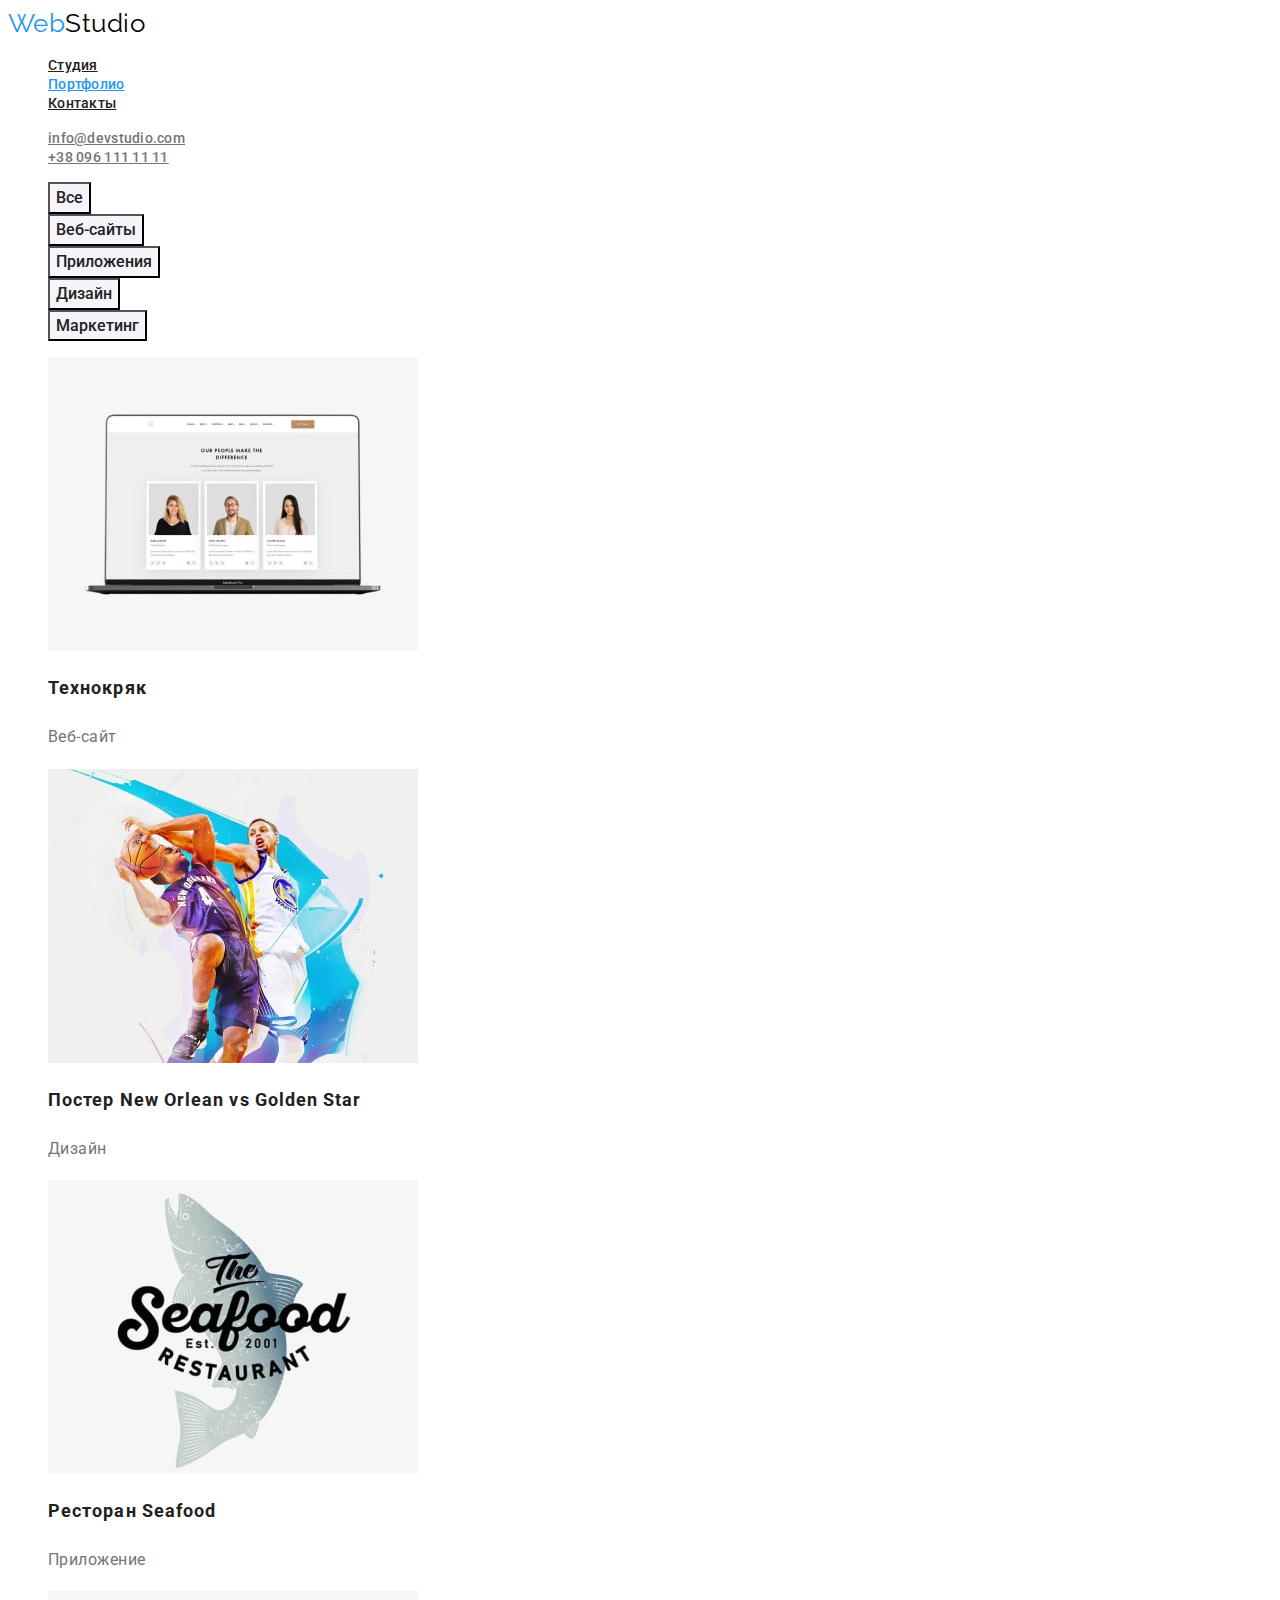
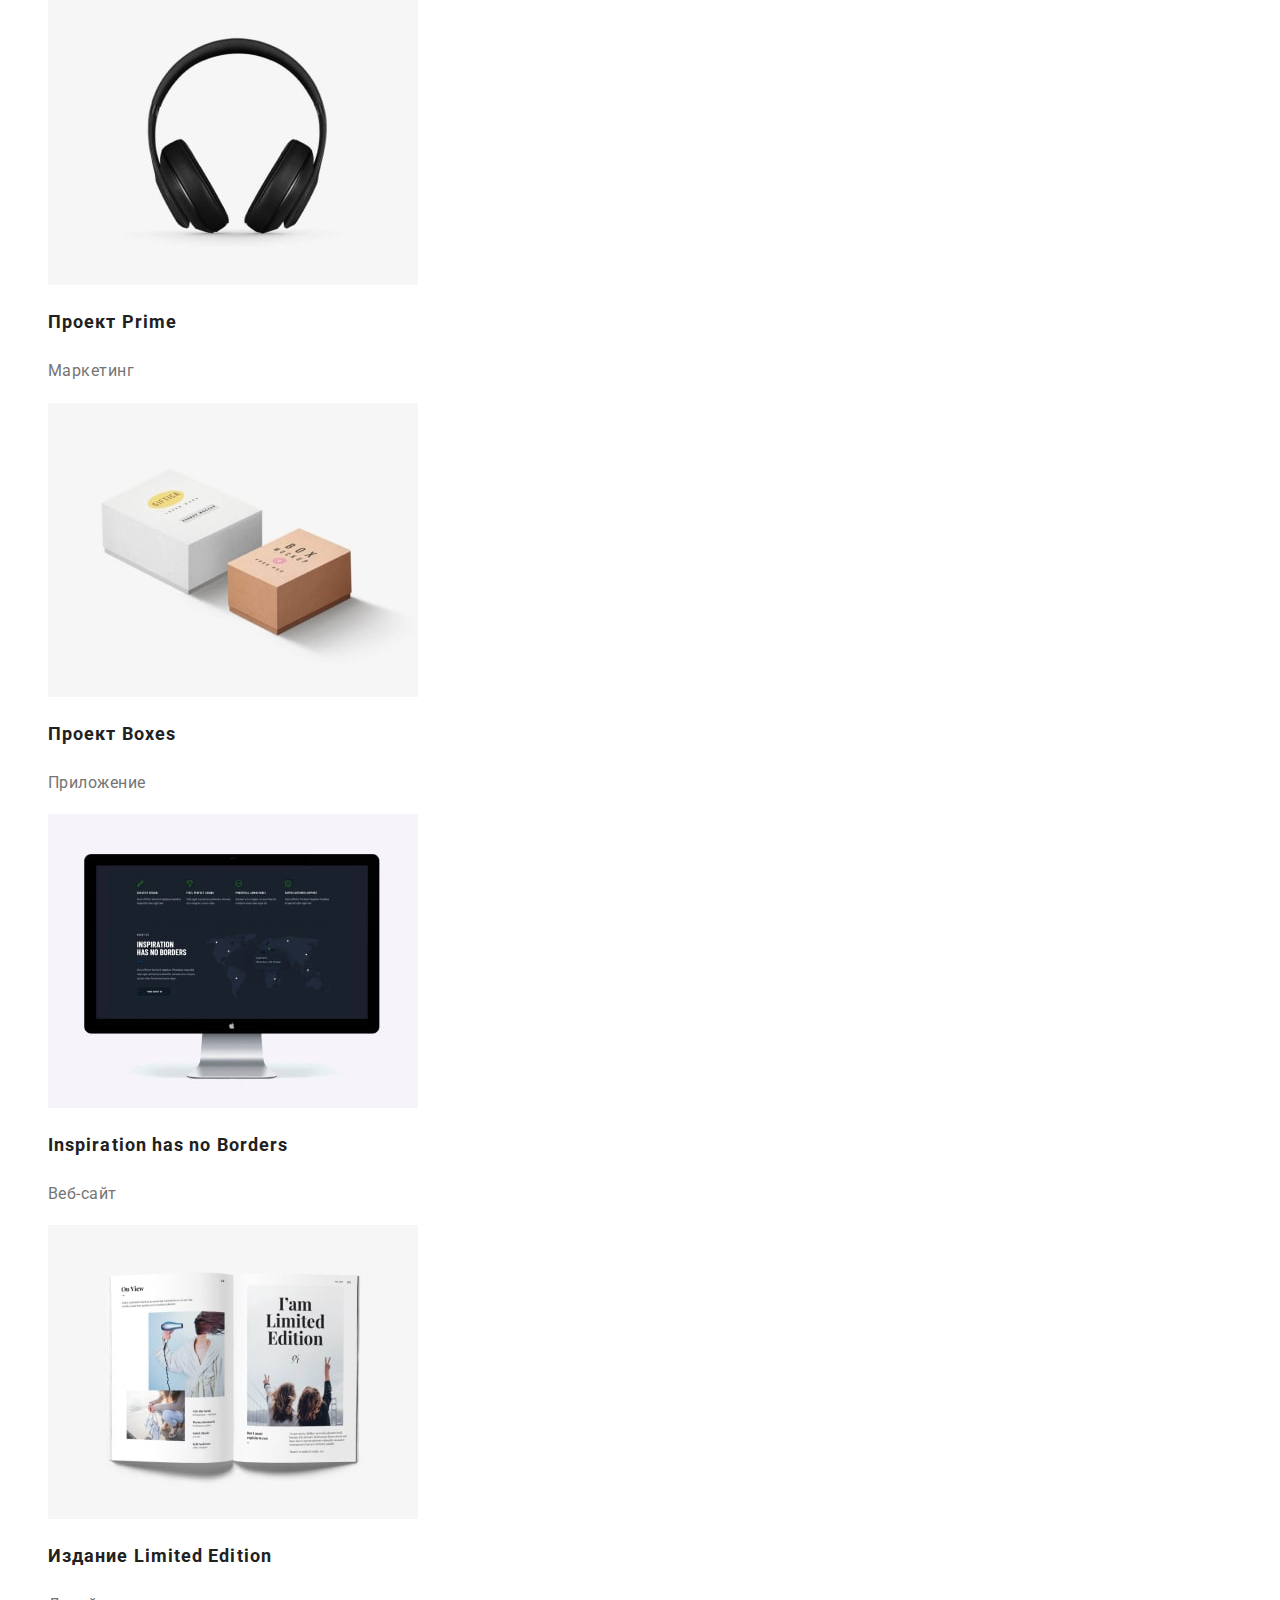
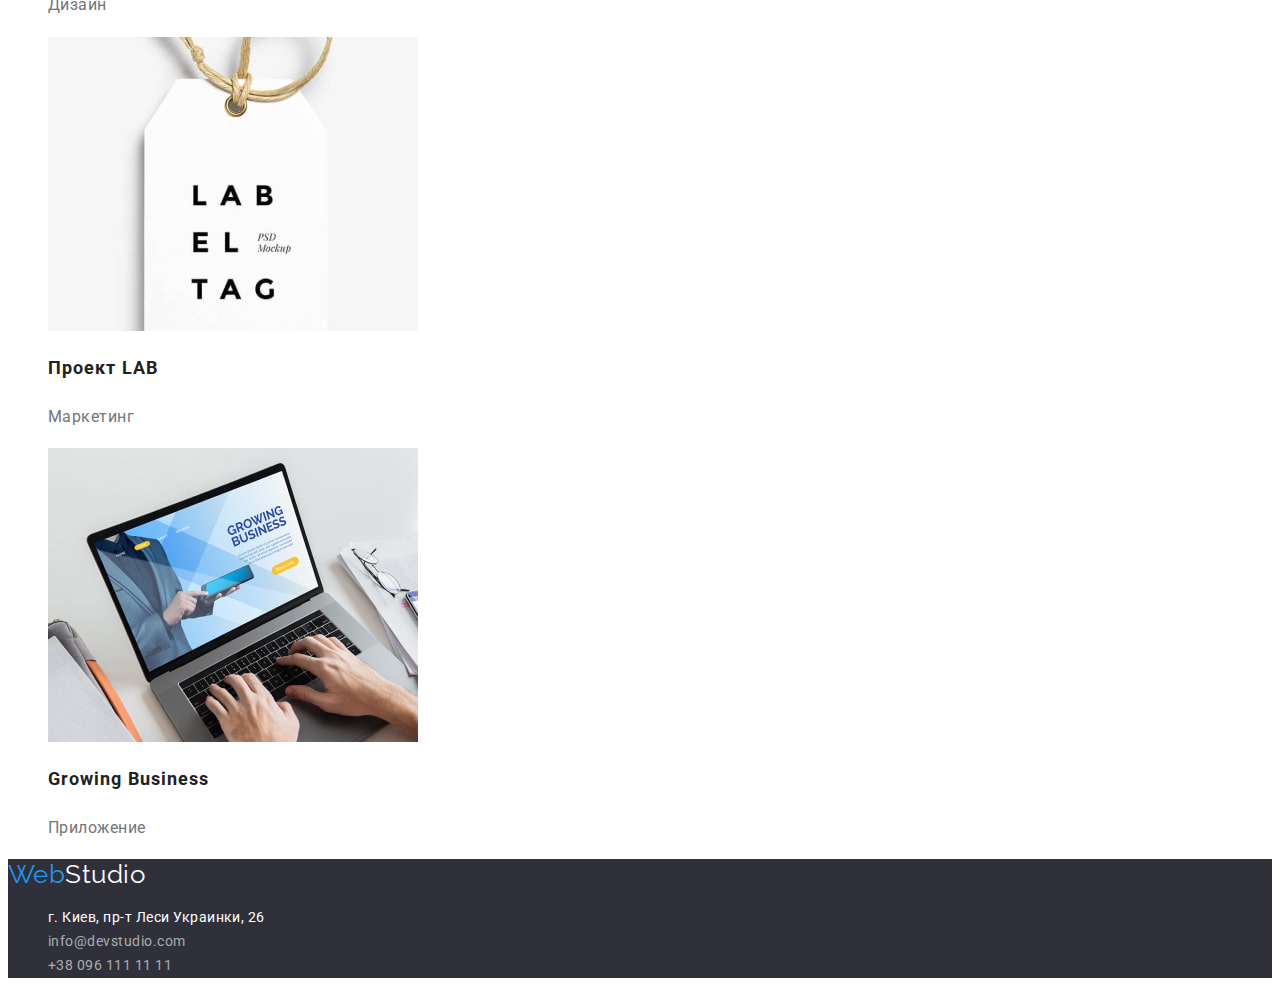
==== portfolio.html @ fdd0d10d "Добавляет вторую страницу, цветовое оформление и шрифты" ====
<!DOCTYPE html>
<html lang="ru">
<head>
    <meta charset="UTF-8">
    <meta http-equiv="X-UA-Compatible" content="IE=edge">
    <meta name="viewport" content="width=device-width, initial-scale=1.0">
    <title>WebStudio</title>
    <link rel="preconnect" href="https://fonts.googleapis.com">
    <link rel="preconnect" href="https://fonts.gstatic.com" crossorigin>
    <link href="https://fonts.googleapis.com/css2?family=Raleway:wght@700&family=Roboto:wght@400;500;700;900&display=swap" rel="stylesheet">
    <link rel="stylesheet" href="./css/styles.css">
</head>
<body>
    <!-- Шапка -->
<header>
    <nav>
    <a href="./index.html" class="header-logo"><span class="logo-part">Web</span>Studio</a>
    <ul class="header-nav list">
        <li><a href="./index.html" class="link">Студия</a></li>
        <li><a href="./portfolio.html" class="link current">Портфолио</a></li>
        <li><a href="" class="link">Контакты</a></li>
    </ul>
    </nav>
    <ul class="header-contacts list">
        <li><a href="mailto:info@devstudio.com" class="link">info@devstudio.com</a></li>
        <li><a href="tel:+380961111111" class="link">+38 096 111 11 11</a></li>
    </ul>
</header>
<main>
    <!-- Примеры работ -->
    <section class="portfolio">
        <h1 class="visually-hidden">Наши проекты</h1>
        <ul class="list">
            <li><button type="button" class="button secondary">Все</button></li>
            <li><button type="button" class="button secondary">Веб-сайты</button></li>
            <li><button type="button" class="button secondary">Приложения</button></li>
            <li><button type="button" class="button secondary">Дизайн</button></li>
            <li><button type="button" class="button secondary">Маркетинг</button></li>
        </ul>
        <ul class="list">
            <li>
                <a href="#">
                    <img src="./images/example1.jpg" alt="Технокряк" width="370">
                    <h2 class="portfolio-title">Технокряк</h2>
                    <p class="portfolio-text">Веб-сайт</p>
                </a>
            </li>
            <li>
                <a href="#">
                    <img src="./images/example2.jpg" alt="Постер New Orlean vs Golden Star" width="370">
                    <h2 class="portfolio-title">Постер New Orlean vs Golden Star</h2>
                    <p class="portfolio-text">Дизайн</p>
                </a>
            </li>
            <li>
                <a href="#">
                    <img src="./images/example3.jpg" alt="Ресторан Seafood" width="370">
                    <h2 class="portfolio-title">Ресторан Seafood</h2>
                    <p class="portfolio-text">Приложение</p>
                </a>
            </li>
            <li>
                <a href="#">
                    <img src="./images/example4.jpg" alt="Проект Prime" width="370">
                    <h2 class="portfolio-title">Проект Prime</h2>
                    <p class="portfolio-text">Маркетинг</p>
                </a>
            </li>
            <li>
                <a href="#">
                    <img src="./images/example5.jpg" alt="Проект Boxes" width="370">
                    <h2 class="portfolio-title">Проект Boxes</h2>
                    <p class="portfolio-text">Приложение</p>
                </a>
            </li>
            <li>
                <a href="#">
                    <img src="./images/example6.jpg" alt="Inspiration has no Borders" width="370">
                    <h2 class="portfolio-title">Inspiration has no Borders</h2>
                    <p class="portfolio-text">Веб-сайт</p>
                </a>
            </li>
            <li>
                <a href="#">
                    <img src="./images/example7.jpg" alt="Издание Limited Edition" width="370">
                    <h2 class="portfolio-title">Издание Limited Edition</h2>
                    <p class="portfolio-text">Дизайн</p>
                </a>
            </li>
            <li>
                <a href="#">
                    <img src="./images/example8.jpg" alt="Проект LAB" width="370">
                    <h2 class="portfolio-title">Проект LAB</h2>
                    <p class="portfolio-text">Маркетинг</p>
                </a>
            </li>
            <li>
                <a href="#">
                    <img src="./images/example9.jpg" alt="Growing Business" width="370">
                    <h2 class="portfolio-title">Growing Business</h2>
                    <p class="portfolio-text">Приложение</p>
                </a>
            </li>
        </ul>
    </section>
</main>
    <!-- Подвал -->
<footer class="footer">
    <a href="./index.html" class="footer-logo"><span class="logo-part">Web</span>Studio</a>
    <address class="address">
        <ul class="list">
            <li><a href="https://goo.gl/maps/SSPjzbEgwxRzzAgQ6" target="_blank" rel="noopener noreferrer nofollow" class="address-map">г. Киев, пр-т Леси Украинки, 26</a></li>
            <li><a href="mailto:info@devstudio.com" class="footer-contacts">info@devstudio.com</a></li>
            <li><a href="tel:+380961111111" class="footer-contacts">+38 096 111 11 11</a></li>
        </ul>
    </address>
</footer>
</body>
</html>
---- css/styles.css ----
/* 
цвет заголовков #212121
цвет текста #757575 
цвет акцента #2196F3
футер бекграунд #2F303A
футер контакты rgba(255, 255, 255, 0.6)
команда бекграунд #F5F4FA
*/
:root {
    --primary-text-color: #757575;
    --title-text-color: #212121;
    --accent-color: #2196F3;
    --primary-white-color: #FFFFFF;
    --secondary-bg-color: #F5F4FA;
}

body {
    background-color: var(--primary-white-color);
    color: var(--primary-text-color);
    
    font-family: 'Roboto', sans-serif;
    letter-spacing: 0.03em;
}

.list{
    list-style: none;
}

/* Header */

.header-logo {
    color: #000000;
    text-decoration: none;
    
    font-family: 'Raleway', sans-serif;
    font-size: 26px;
    line-height: 1.19;
}

.logo-part {
    color: var(--accent-color);
}

.header-nav .link {
    color: var(--title-text-color);
    font-weight: 500;
    font-size: 14px;
    line-height: 1.14;
    letter-spacing: 0.02em; 
}

.header-nav .link:hover,
.header-nav .link:focus {
    color: var(--accent-color);
}

.header-nav .link.current {
    color: var(--accent-color);
}

.header-contacts .link {
    color: var(--primary-text-color);
    font-weight: 500;
    font-size: 14px;
    line-height: 1.14px;
    letter-spacing: 0.02em;
}

.header-contacts .link:hover,
.header-contacts .link:focus {
    color: var(--accent-color);
}

/* Hero */

.hero {
    background-color: #2F303A;
}

.hero-title {
    color: var(--primary-white-color);
    font-weight: 900;
    font-size: 44px;
    line-height: 1.36;
    text-align: center;
    letter-spacing: 0.06em;
    text-transform: uppercase;
}

.button {
    background-color: var(--primary-white-color);
    color: var(--primary-text-color);
    
    font-family: inherit;

    cursor: pointer;
}

.button.primary {
    font-weight: 700;
    font-size: 16px;
    line-height: 1.9;
    letter-spacing: 0.06em;
}

.button.secondary {
    font-weight: 500;
    font-size: 16px;
    line-height: 1.62;
}

.button.primary,
.button.secondary:hover,
.button.secondary:focus {
    background-color: var(--accent-color);
    color: var(--primary-white-color);
}

.button.secondary,
.button.primary:hover,
.button.primary:focus {
    background-color: var(--secondary-bg-color);
    color: var(--title-text-color);
}

/* Features */

.visually-hidden {
    position: absolute;
    white-space: nowrap;
    width: 1px;
    height: 1px;
    overflow: hidden;
    border: 0;
    padding: 0;
    clip: rect(0 0 0 0);
    clip-path: inset(50%);
    margin: -1px;
}


.section-title {
    color: var(--title-text-color);
    font-size: 36px;
    line-height: 1.17;
    text-align: center;
}

.feature-list .title {
    color: var(--title-text-color);
    font-size: 14px;
    line-height: 1.14;
    text-transform: uppercase;
}

/* Team */

.section.team {
    background-color: #F5F4FA;
    
}


.section.team li {
    width: 270px;
    height: 368px;

    background-color: #FFFFFF;
    font-size: 16px;
    line-height: 1.19;
    text-align: center;
}

.team-list .title {
    color: var(--title-text-color);
    font-weight: 500;
    font-size: 16px;
    line-height: 1.19;
}

/* Footer */

.footer {
    background-color: #2F303A;
}

.footer-logo {
    color: var(--primary-white-color);
    text-decoration: none;
    
    font-family: 'Raleway', sans-serif;
    font-size: 26px;
    line-height: 1.19;
}

.address a {
    text-decoration: none;
    font-style: normal;
    font-weight: 400;
    font-size: 14px;
    line-height: 1.71;
}

.address-map {
    color: var(--primary-white-color);
}

.footer-contacts {
    color: rgba(255, 255, 255, 0.6);
}

.address-map:hover,
.address-map:focus,
.footer-contacts:hover,
.footer-contacts:focus {
    color: var(--accent-color);
}

/* Portfolio */

.portfolio a {
    text-decoration: none;
}

.portfolio-title {
    color: var(--title-text-color);
    font-size: 18px;
    line-height: 2;
    letter-spacing: 0.06em;
}

.portfolio-text {
    color: var(--primary-text-color);
    font-size: 16px;
    line-height: 1.9;
}
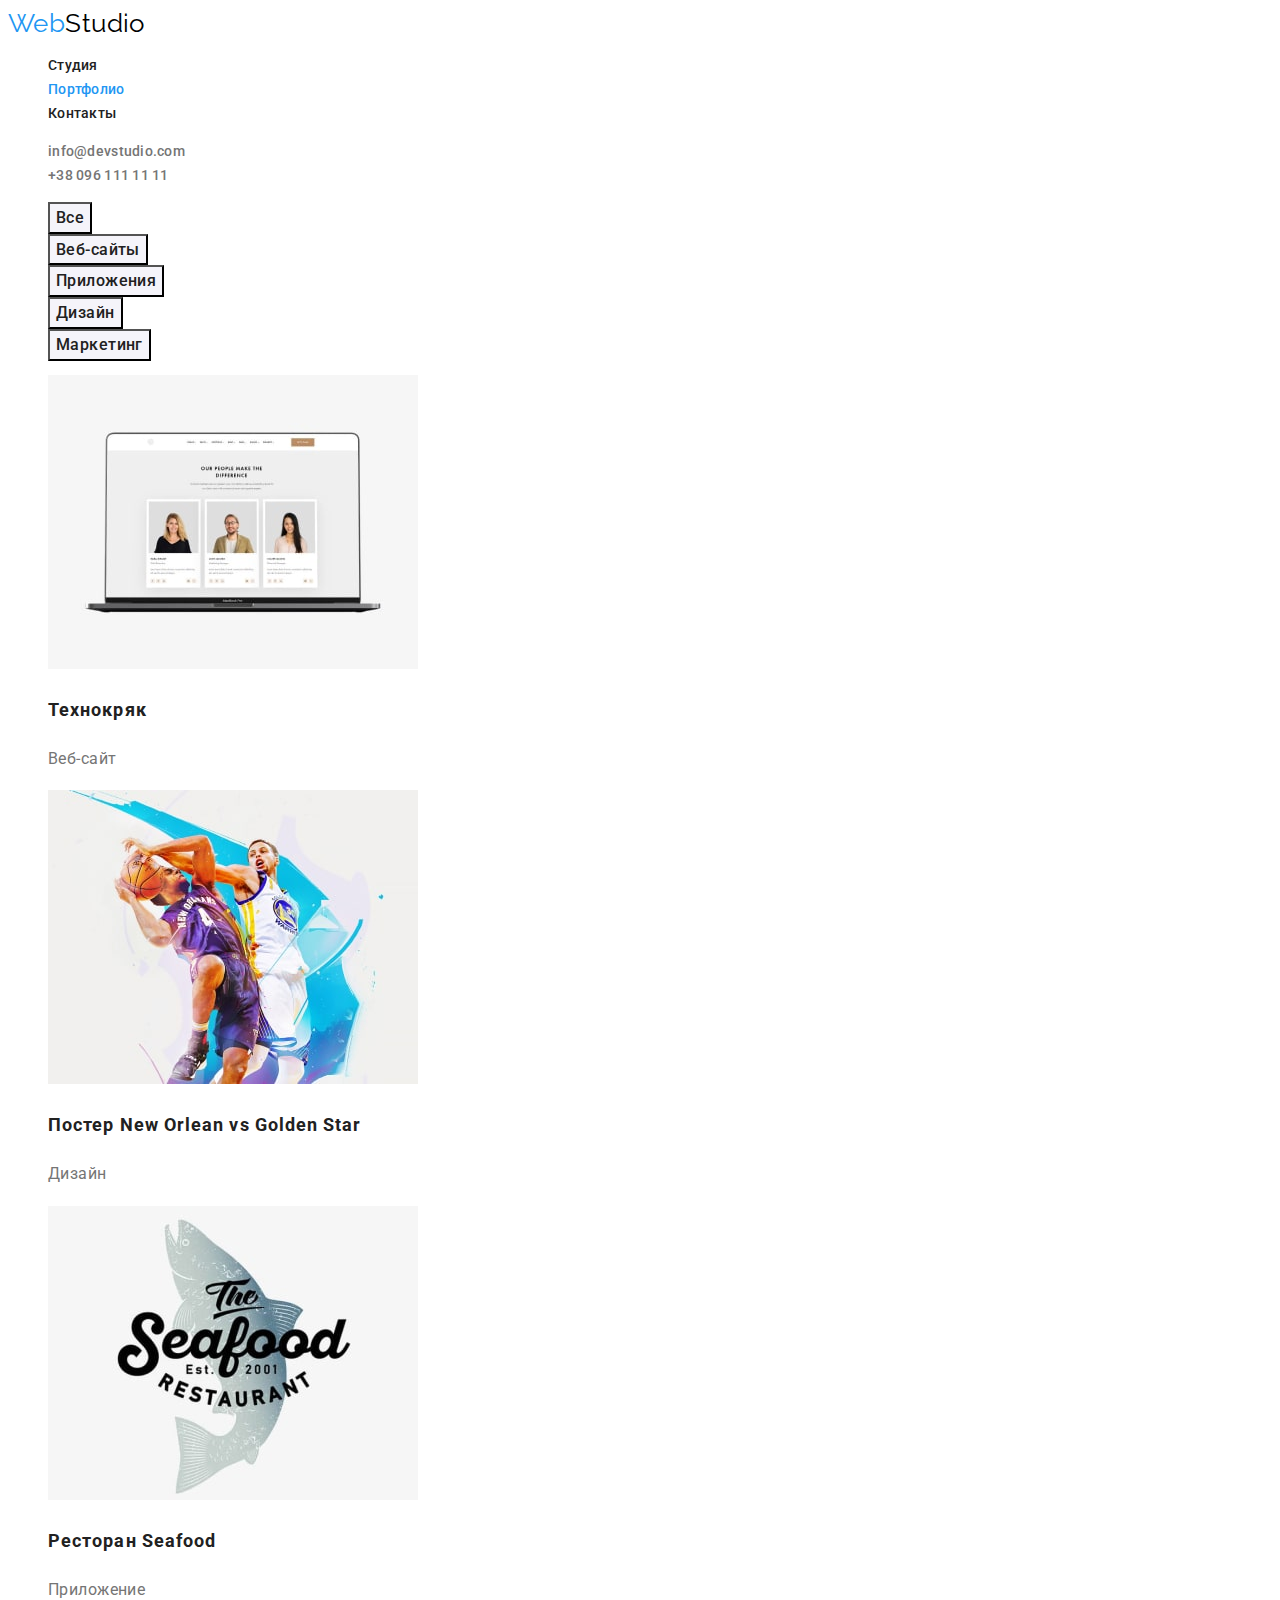
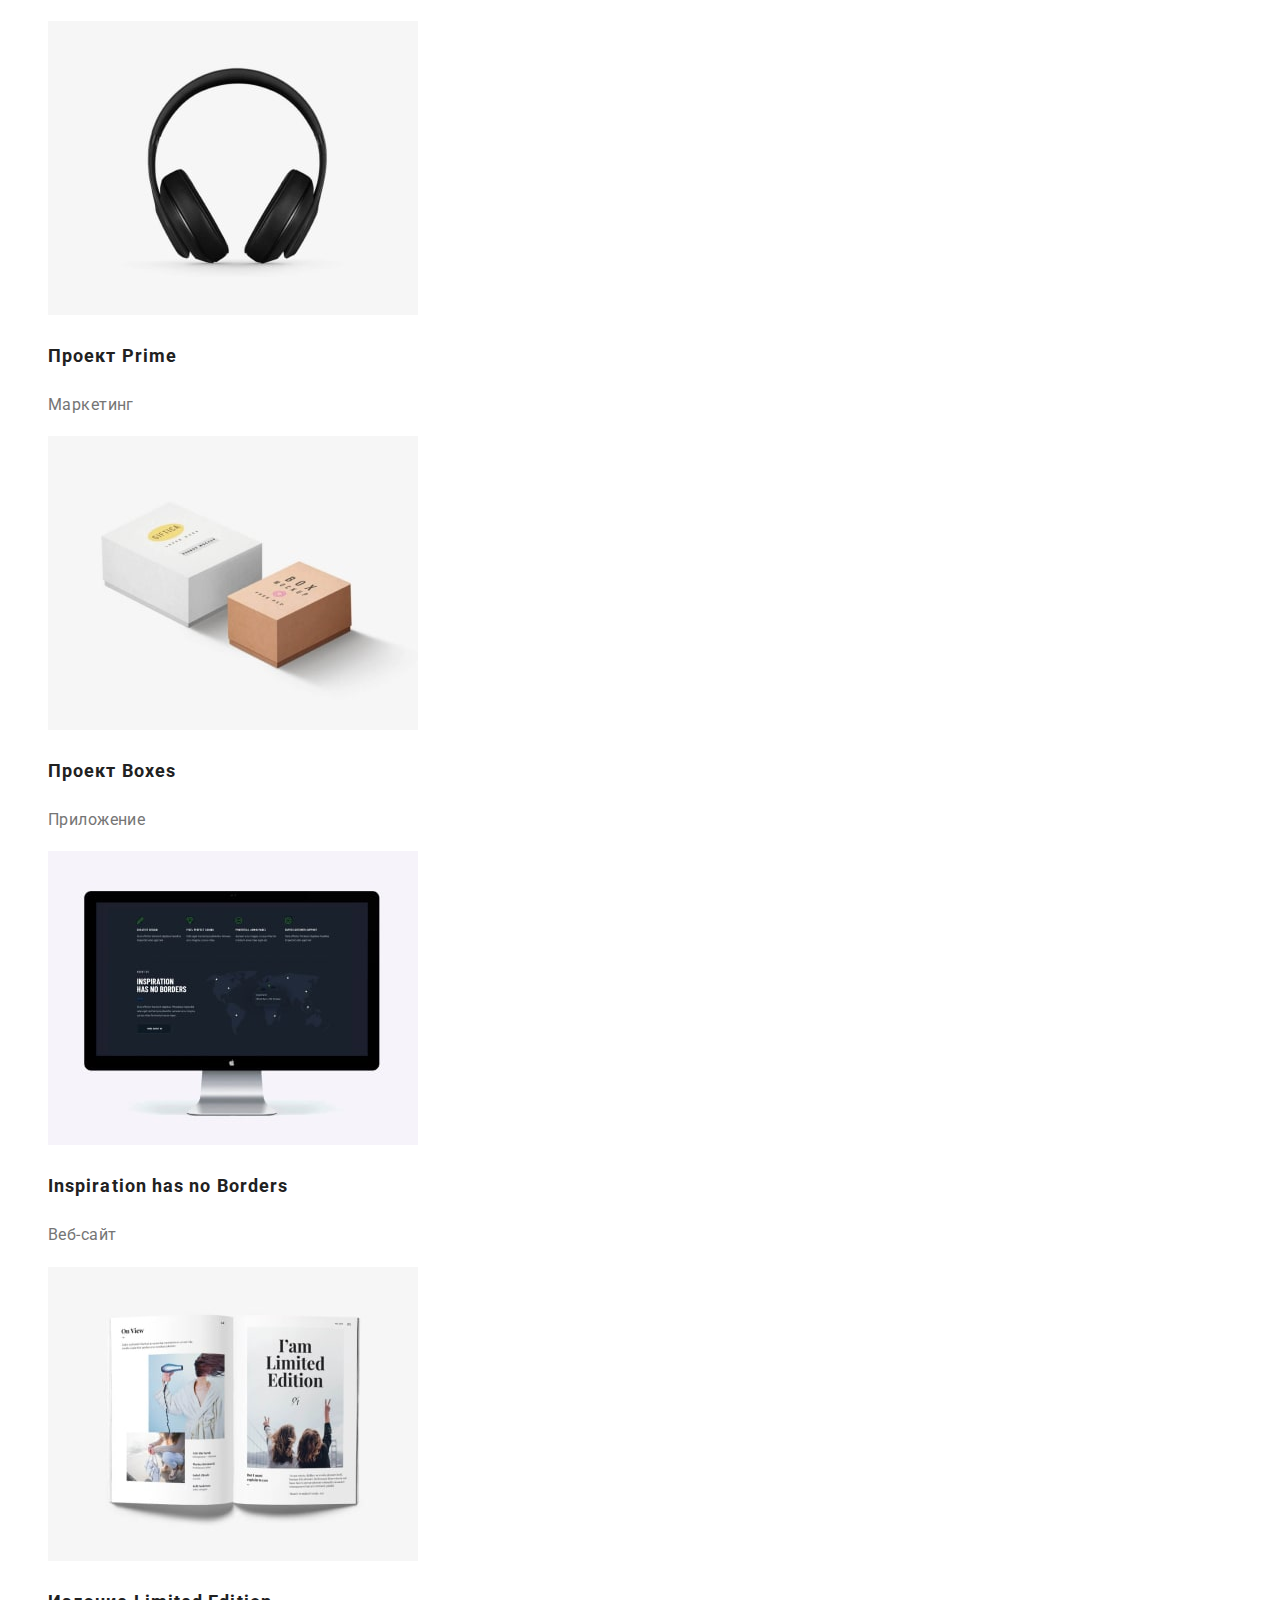
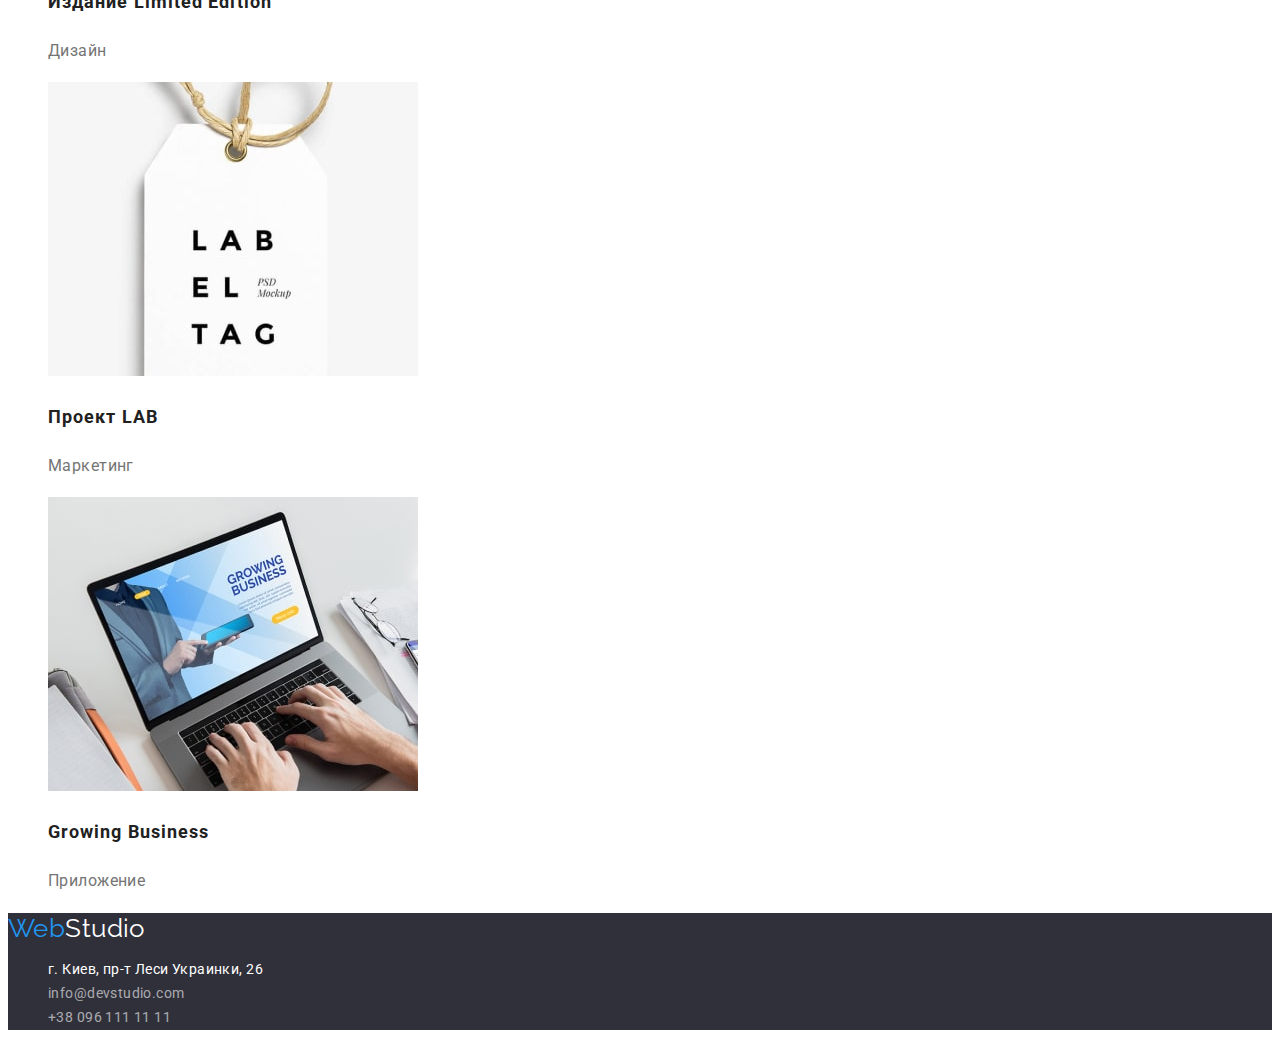
==== commit 4ab7c3f5: "Добавляет поправки ко второму домашнему заданию" ====
--- a/portfolio.html
+++ b/portfolio.html
@@ -31,11 +31,11 @@
     <section class="portfolio">
         <h1 class="visually-hidden">Наши проекты</h1>
         <ul class="list">
-            <li><button type="button" class="button secondary">Все</button></li>
-            <li><button type="button" class="button secondary">Веб-сайты</button></li>
-            <li><button type="button" class="button secondary">Приложения</button></li>
-            <li><button type="button" class="button secondary">Дизайн</button></li>
-            <li><button type="button" class="button secondary">Маркетинг</button></li>
+            <li><button type="button" class="button-secondary">Все</button></li>
+            <li><button type="button" class="button-secondary">Веб-сайты</button></li>
+            <li><button type="button" class="button-secondary">Приложения</button></li>
+            <li><button type="button" class="button-secondary">Дизайн</button></li>
+            <li><button type="button" class="button-secondary">Маркетинг</button></li>
         </ul>
         <ul class="list">
             <li>
--- a/css/styles.css
+++ b/css/styles.css
@@ -5,232 +5,247 @@
 футер бекграунд #2F303A
 футер контакты rgba(255, 255, 255, 0.6)
 команда бекграунд #F5F4FA
+
+
+#EEEEEE
+#000000
+#F5F4FA
+rgba(255, 255, 255, 0.6)
+#2F303A
+#ECECEC
+
 */
 :root {
-    --primary-text-color: #757575;
-    --title-text-color: #212121;
-    --accent-color: #2196F3;
-    --primary-white-color: #FFFFFF;
-    --secondary-bg-color: #F5F4FA;
+  --primary-text-color: #757575;
+  --title-text-color: #212121;
+  --accent-color: #2196f3;
+  --primary-white-color: #ffffff;
+  --secondary-bg-color: #f5f4fa;
+  --team-bg-color: #f5f4fa;
+  --footer-bg-color: #2f303a;
+  --main-btn-hover-color: #188ce8;
+  --main-font-family: 'Roboto', sans-serif;
+  --secindary-font-family: 'Raleway', sans-serif;
 }
 
 body {
-    background-color: var(--primary-white-color);
-    color: var(--primary-text-color);
-    
-    font-family: 'Roboto', sans-serif;
-    letter-spacing: 0.03em;
-}
-
-.list{
-    list-style: none;
+  background-color: var(--primary-white-color);
+  color: var(--primary-text-color);
+
+  font-family: var(--main-font-family);
+  font-size: 14px;
+  letter-spacing: 0.03em;
+  line-height: 1.71;
+}
+
+.list {
+  list-style: none;
+}
+
+.link {
+  text-decoration: none;
 }
 
 /* Header */
 
 .header-logo {
-    color: #000000;
-    text-decoration: none;
-    
-    font-family: 'Raleway', sans-serif;
-    font-size: 26px;
-    line-height: 1.19;
+  color: #000000;
+  text-decoration: none;
+
+  font-family: var(--secindary-font-family);
+  font-size: 26px;
+  line-height: 1.19;
 }
 
 .logo-part {
-    color: var(--accent-color);
+  color: var(--accent-color);
 }
 
 .header-nav .link {
-    color: var(--title-text-color);
-    font-weight: 500;
-    font-size: 14px;
-    line-height: 1.14;
-    letter-spacing: 0.02em; 
+  color: var(--title-text-color);
+  font-weight: 500;
+  font-size: 14px;
+  line-height: 1.14;
+  letter-spacing: 0.02em;
 }
 
 .header-nav .link:hover,
 .header-nav .link:focus {
-    color: var(--accent-color);
+  color: var(--accent-color);
 }
 
 .header-nav .link.current {
-    color: var(--accent-color);
+  color: var(--accent-color);
 }
 
 .header-contacts .link {
-    color: var(--primary-text-color);
-    font-weight: 500;
-    font-size: 14px;
-    line-height: 1.14px;
-    letter-spacing: 0.02em;
+  color: var(--primary-text-color);
+  font-weight: 500;
+  font-size: 14px;
+  line-height: 1.14px;
+  letter-spacing: 0.02em;
 }
 
 .header-contacts .link:hover,
 .header-contacts .link:focus {
-    color: var(--accent-color);
+  color: var(--accent-color);
 }
 
 /* Hero */
 
 .hero {
-    background-color: #2F303A;
+  background-color: #2f303a;
 }
 
 .hero-title {
-    color: var(--primary-white-color);
-    font-weight: 900;
-    font-size: 44px;
-    line-height: 1.36;
-    text-align: center;
-    letter-spacing: 0.06em;
-    text-transform: uppercase;
-}
-
-.button {
-    background-color: var(--primary-white-color);
-    color: var(--primary-text-color);
-    
-    font-family: inherit;
-
-    cursor: pointer;
-}
-
-.button.primary {
-    font-weight: 700;
-    font-size: 16px;
-    line-height: 1.9;
-    letter-spacing: 0.06em;
-}
-
-.button.secondary {
-    font-weight: 500;
-    font-size: 16px;
-    line-height: 1.62;
-}
-
-.button.primary,
+  color: var(--primary-white-color);
+  font-weight: 900;
+  font-size: 44px;
+  line-height: 1.36;
+  text-align: center;
+  letter-spacing: 0.06em;
+  text-transform: uppercase;
+}
+
+button {
+  font-size: 16px;
+  font-family: inherit;
+
+  cursor: pointer;
+}
+
+.button-primary {
+  font-weight: 700;
+  line-height: 1.9;
+  letter-spacing: 0.06em;
+  background-color: var(--accent-color);
+  color: var(--primary-white-color);
+}
+
+.button-primary:hover,
+.button-primary:focus {
+  background-color: var(--main-btn-hover-color);
+}
+
+.button-secondary {
+  font-weight: 500;
+  line-height: 1.62;
+  letter-spacing: inherit;
+  background-color: var(--secondary-bg-color);
+  color: var(--title-text-color);
+}
+
 .button.secondary:hover,
 .button.secondary:focus {
-    background-color: var(--accent-color);
-    color: var(--primary-white-color);
-}
-
-.button.secondary,
-.button.primary:hover,
-.button.primary:focus {
-    background-color: var(--secondary-bg-color);
-    color: var(--title-text-color);
+  background-color: var(--accent-color);
+  color: var(--primary-white-color);
 }
 
 /* Features */
 
 .visually-hidden {
-    position: absolute;
-    white-space: nowrap;
-    width: 1px;
-    height: 1px;
-    overflow: hidden;
-    border: 0;
-    padding: 0;
-    clip: rect(0 0 0 0);
-    clip-path: inset(50%);
-    margin: -1px;
-}
-
+  position: absolute;
+  white-space: nowrap;
+  width: 1px;
+  height: 1px;
+  overflow: hidden;
+  border: 0;
+  padding: 0;
+  clip: rect(0 0 0 0);
+  clip-path: inset(50%);
+  margin: -1px;
+}
 
 .section-title {
-    color: var(--title-text-color);
-    font-size: 36px;
-    line-height: 1.17;
-    text-align: center;
+  color: var(--title-text-color);
+  font-size: 36px;
+  line-height: 1.17;
+  text-align: center;
 }
 
 .feature-list .title {
-    color: var(--title-text-color);
-    font-size: 14px;
-    line-height: 1.14;
-    text-transform: uppercase;
+  color: var(--title-text-color);
+  font-size: 14px;
+  line-height: 1.14;
+  text-transform: uppercase;
 }
 
 /* Team */
 
 .section.team {
-    background-color: #F5F4FA;
-    
-}
-
+  background-color: var(--team-bg-color);
+}
 
 .section.team li {
-    width: 270px;
-    height: 368px;
-
-    background-color: #FFFFFF;
-    font-size: 16px;
-    line-height: 1.19;
-    text-align: center;
+  width: 270px;
+  height: 368px;
+
+  background-color: var(--primary-white-color);
+  font-size: 16px;
+  line-height: 1.19;
+  text-align: center;
 }
 
 .team-list .title {
-    color: var(--title-text-color);
-    font-weight: 500;
-    font-size: 16px;
-    line-height: 1.19;
+  color: var(--title-text-color);
+  font-weight: 500;
+  font-size: 16px;
+  line-height: 1.19;
 }
 
 /* Footer */
 
 .footer {
-    background-color: #2F303A;
+  background-color: var(--footer-bg-color);
 }
 
 .footer-logo {
-    color: var(--primary-white-color);
-    text-decoration: none;
-    
-    font-family: 'Raleway', sans-serif;
-    font-size: 26px;
-    line-height: 1.19;
+  color: var(--primary-white-color);
+  text-decoration: none;
+
+  font-family: var(--secindary-font-family);
+  font-size: 26px;
+  line-height: 1.19;
 }
 
 .address a {
-    text-decoration: none;
-    font-style: normal;
-    font-weight: 400;
-    font-size: 14px;
-    line-height: 1.71;
+  text-decoration: none;
+  font-style: normal;
+  font-weight: 400;
+  font-size: 14px;
+  line-height: 1.71;
 }
 
 .address-map {
-    color: var(--primary-white-color);
+  color: var(--primary-white-color);
 }
 
 .footer-contacts {
-    color: rgba(255, 255, 255, 0.6);
+  color: rgba(255, 255, 255, 0.6);
 }
 
 .address-map:hover,
 .address-map:focus,
 .footer-contacts:hover,
 .footer-contacts:focus {
-    color: var(--accent-color);
+  color: var(--accent-color);
 }
 
 /* Portfolio */
 
 .portfolio a {
-    text-decoration: none;
+  text-decoration: none;
 }
 
 .portfolio-title {
-    color: var(--title-text-color);
-    font-size: 18px;
-    line-height: 2;
-    letter-spacing: 0.06em;
+  color: var(--title-text-color);
+  font-size: 18px;
+  line-height: 2;
+  letter-spacing: 0.06em;
 }
 
 .portfolio-text {
-    color: var(--primary-text-color);
-    font-size: 16px;
-    line-height: 1.9;
-}
+  color: var(--primary-text-color);
+  font-size: 16px;
+  line-height: 1.9;
+}
